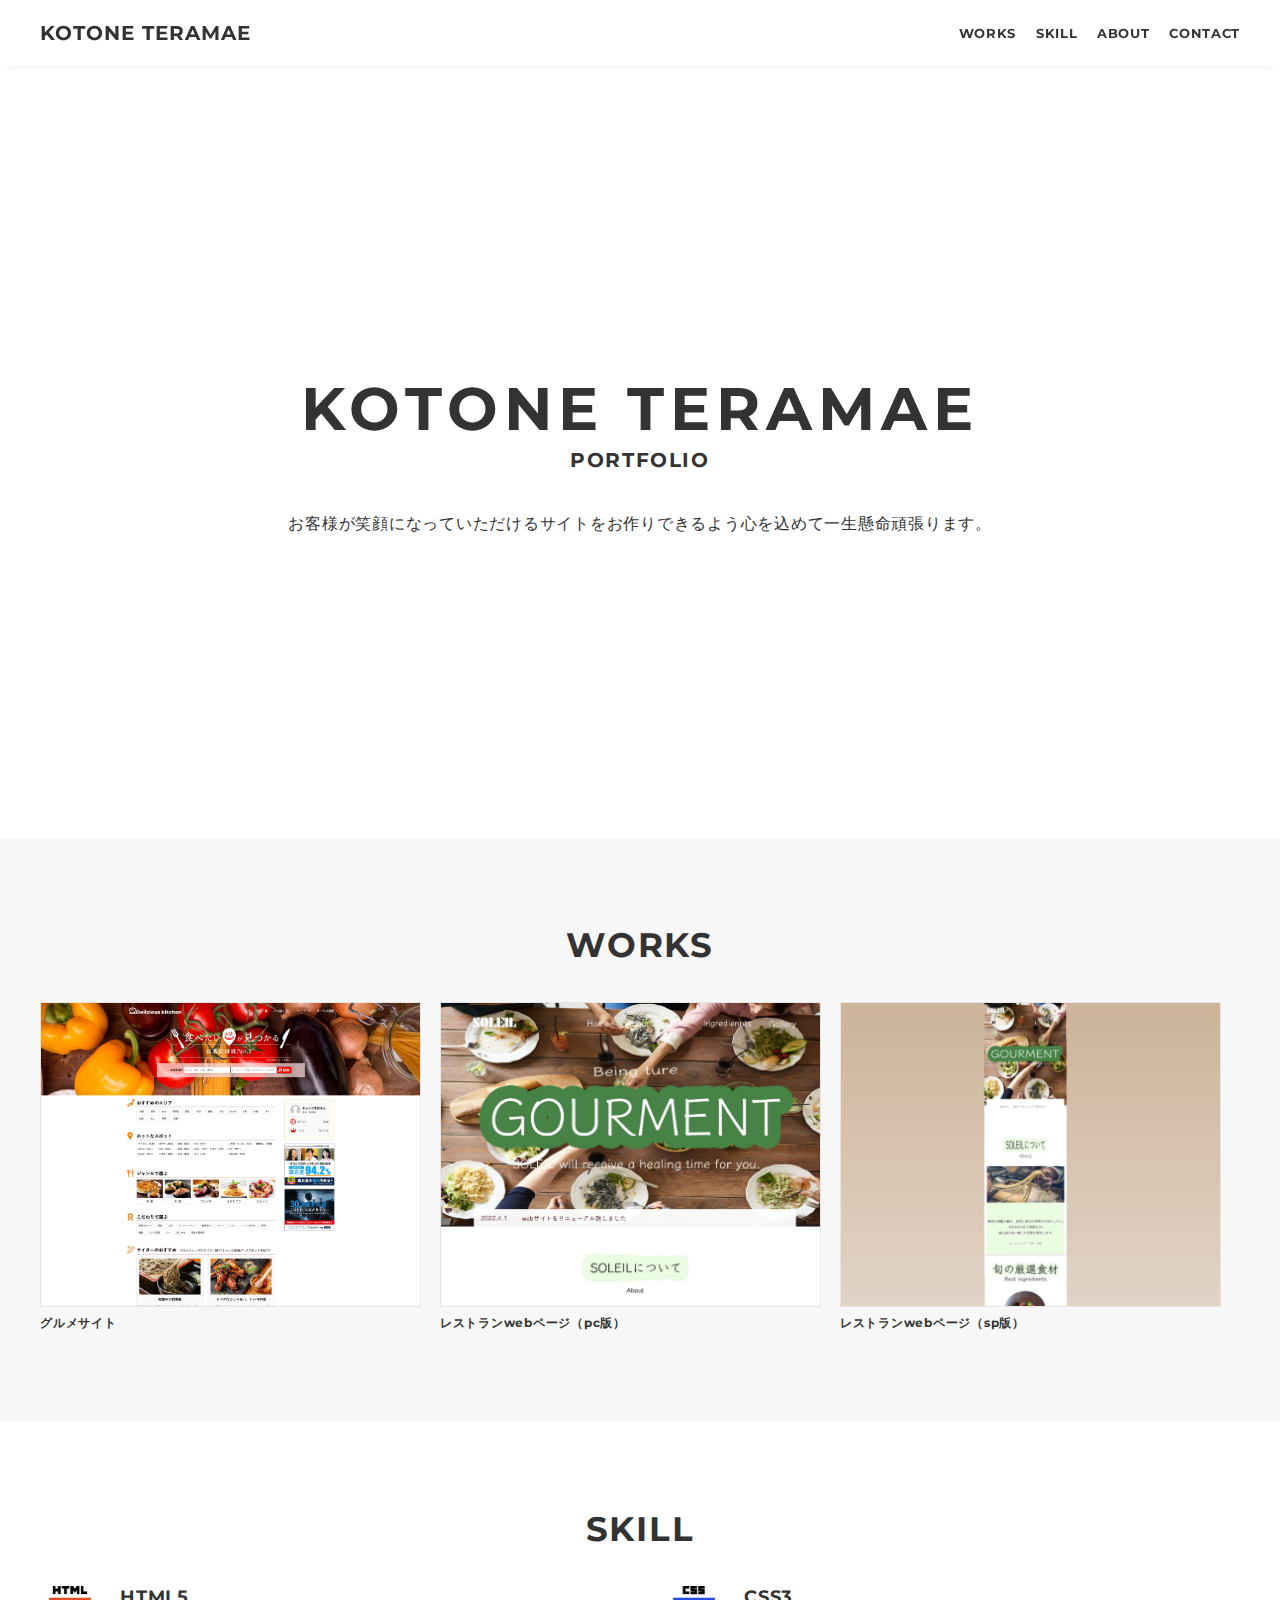
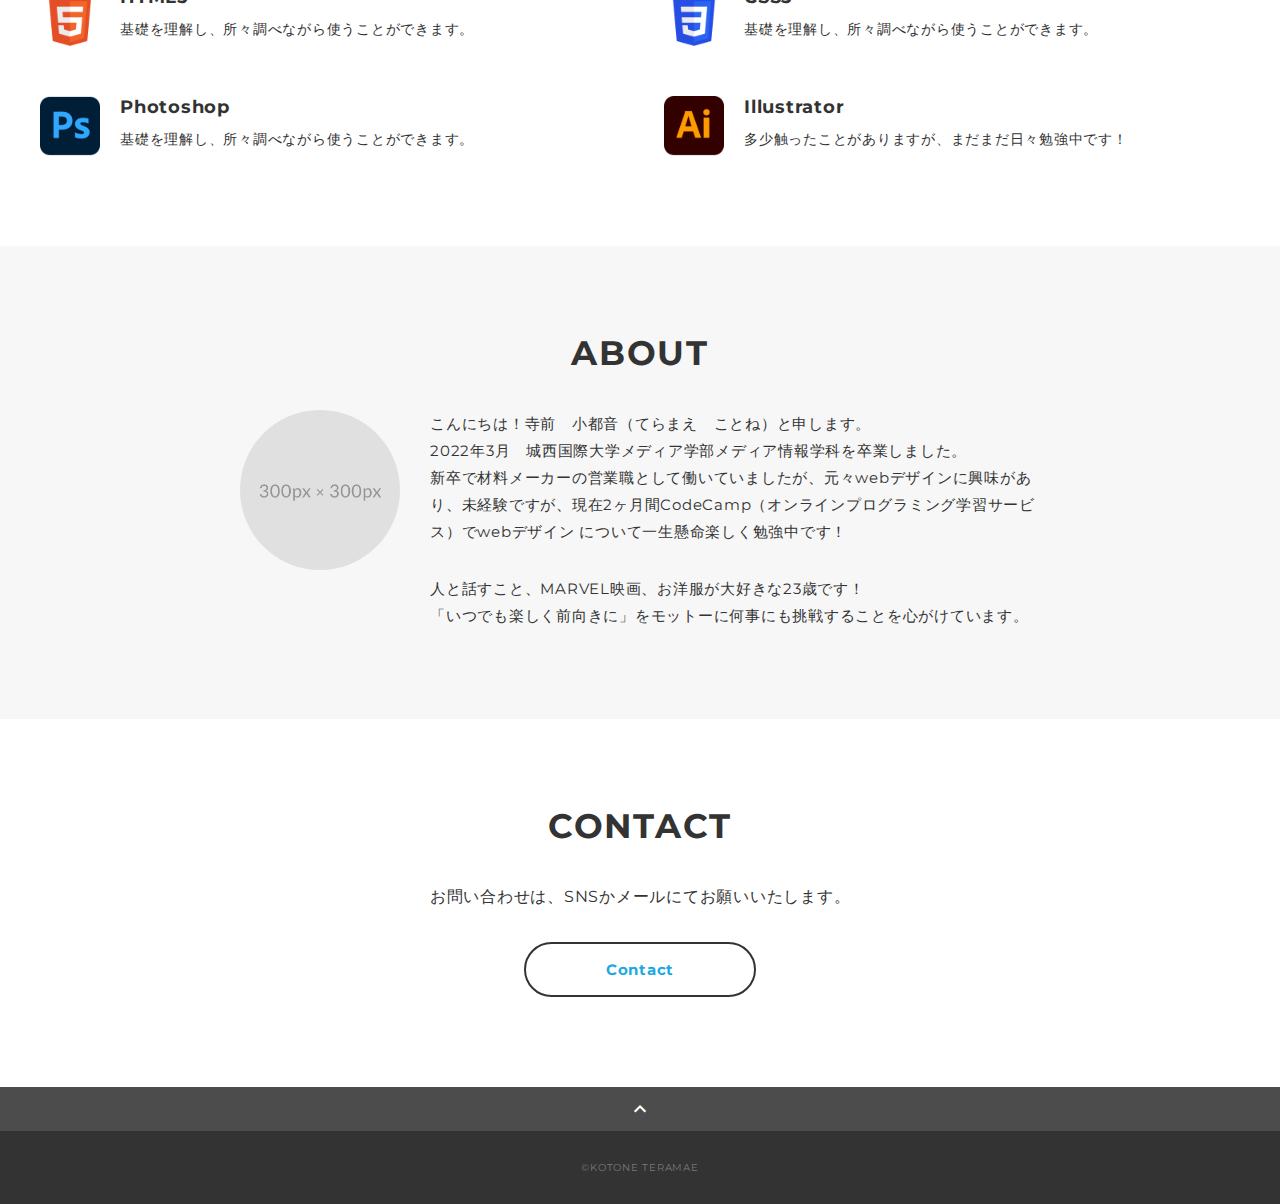
==== index.html @ c8ea1478 "portfolio upload" ====
<!DOCTYPE html>
<html>
<head>
  <meta charset="utf-8">
  <meta name="viewport" content="width=device-width,initial-scale=1">
  <meta property='og:type' content='website'>
  <meta property='og:title' content='WebデザイナーKOTONE TERAMAE ポートフォリオ'>
  <meta property='og:url' content='URLが入る'>
  <meta property='og:description' content='KOTONE TERAMAEのポートフォリオサイトです。'>
  <meta property="og:image" content="img/ogp.png">
  <meta name="description" content="KOTONE TERAMAEのポートフォリオサイトです" />
  <title>KOTONE TERAMAE ポートフォリオ</title>
  <link rel="preconnect" href="https://fonts.gstatic.com">
  <link href="https://fonts.googleapis.com/css2?family=Montserrat:wght@400;700&display=swap" rel="stylesheet">
  <link href="https://fonts.googleapis.com/css?family=Material+Icons+Outlined" rel="stylesheet">
  <link href="css/ress.css" media="all" rel="stylesheet" type="text/css" />
  <link href="css/style.css" media="all" rel="stylesheet" type="text/css" />
  <link rel="shortcut icon" href="img/favicon.ico" />
  <link rel=”canonical” href=”URLが入る” />
</head>

<body>
  <div class="wrapper">

    <!-- header -->
    <header class="header ">
      <div class="container">
        <h1 class="header-logo">
          <a href="index.html">KOTONE TERAMAE</a>
        </h1>
        <nav class="gnav">
          <ul class="gnav-list">
            <li class="gnav-item"><a href="#works">WORKS</a></li>
            <li class="gnav-item"><a href="#skill">SKILL</a></li>
            <li class="gnav-item"><a href="#about">ABOUT</a></li>
            <li class="gnav-item"><a href="#contact">CONTACT</a></li>
          </ul>
        </nav>
      </div>
    </header>
    <!-- /header -->

    <main class="content">

      <!-- mv -->
      <div class="mv">
        <div class="mv-container">
          <p class="mv-title">KOTONE TERAMAE</p>
          <p class="mv-subtitle">PORTFOLIO</p>
          <p class="mv-text">
            お客様が笑顔になっていただける<br class="sp-only">サイトをお作りできるよう心を込めて一生懸命頑張ります。<br>
          </p>
        </div>
      </div>
      <!-- /mv -->

      <!-- works -->
      <section class="works section" id="works">
        <div class="container">
          <h2 class="title">WORKS</h2>
          <div class="works-list">
            <a class="works-item" href="works-template.html">
              <div class="works-img"><img src="img/gourmet.jpg" alt="" /></div>
              <p class="works-name">グルメサイト</p>
            </a>
            <a class="works-item" href="works-template2.html">
              <div class="works-img"><img src="img/ps-theme-pc.jpg" alt="" /></div>
              <p class="works-name">レストランwebページ（pc版）</p>
            </a>
            <a class="works-item" href="works-template3.html">
              <div class="works-img"><img src="img/IMG_7217.PNG" alt="" /></div>
              <p class="works-name">レストランwebページ（sp版）</p>
            </a>
          </div>
        </div>
      </section>
      <!-- /works -->

      <!-- skill -->
      <section class="skill section" id="skill">
        <div class="container">
          <h2 class="title">SKILL</h2>
          <div class="skill-list">
            <div class="skill-item">
              <p class="skill-img"><img src="img/HTML.png" alt=""></p>
              <div class="skill-body">
                <h3 class="skill-name">HTML5</h3>
                <p class="skill-text">
                  基礎を理解し、所々調べながら使うことができます。</p>
              </div>
            </div>
            <div class="skill-item">
              <p class="skill-img"><img src="img/CSS.png" alt=""></p>
              <div class="skill-body">
                <h3 class="skill-name">CSS3</h3>
                <p class="skill-text">
                  基礎を理解し、所々調べながら使うことができます。</p>
              </div>
            </div>
            <div class="skill-item">
              <p class="skill-img"><img src="img/ps.png" alt=""></p>
              <div class="skill-body">
                <h3 class="skill-name">Photoshop</h3>
                <p class="skill-text">
                  基礎を理解し、所々調べながら使うことができます。</p>
              </div>
            </div>
            <div class="skill-item">
              <p class="skill-img"><img src="img/ai.png" alt=""></p>
              <div class="skill-body">
                <h3 class="skill-name">Illustrator</h3>
                <p class="skill-text">
                  多少触ったことがありますが、まだまだ日々勉強中です！</p>
              </div>
            </div>  
          </div>
        </div>
      </section>
      <!-- /skill -->

      <!-- about -->
      <section class="about section" id="about">
        <div class="container">
          <h2 class="title">ABOUT</h2>
          <div class="profile">
            <p class="profile-img">
              <img src="img/profile.jpg" alt="">
            </p>
            <div class="profile-body">
              <p>
                こんにちは！寺前　小都音（てらまえ　ことね）と申します。<br>2022年3月　城西国際大学メディア学部メディア情報学科を卒業しました。<br>
                新卒で材料メーカーの営業職として働いていましたが、元々webデザインに興味があり、未経験ですが、現在2ヶ月間CodeCamp（オンラインプログラミング学習サービス）でwebデザイン
                について一生懸命楽しく勉強中です！
              </p>
              <p>
                人と話すこと、MARVEL映画、お洋服が大好きな23歳です！
              　<br>「いつでも楽しく前向きに」をモットーに何事にも挑戦することを心がけています。
              </p>
            </div>
          </div>
        </div>
      </section>
      <!-- /about -->

      <!-- contact -->
      <section class="contact section" id="contact">
        <div class="container">
          <h2 class="title">CONTACT</h2>
          <p class="lead">
            お問い合わせは、<br class="sp-only">SNSかメールにてお願いいたします。
          </p>
          <div class="contact-list">
            <a class="mailbotan" href="mailto:sruju41580@yahpp.co.jp">Contact</a>
          </div>
        </div>
      </section>
      <!-- /contact -->
      <div class="page-top" id="js-page-top">
        <span class="material-icons-outlined">expand_less</span>
      </div>
    </main>

    <!-- footer -->
    <footer class="footer">
      <div class="copyright">&copy;KOTONE TERAMAE</div>
    </footer>
    <!-- /footer -->

  </div>
  <script src="https://ajax.googleapis.com/ajax/libs/jquery/3.6.0/jquery.min.js"></script>
  <script type='text/javascript' src="js/script.js"></script>
</body>
</html>
---- css/ress.css ----
/*!
 * ress.css • v3.0.1
 * MIT License
 * github.com/filipelinhares/ress
 */

/* # =================================================================
   # Global selectors
   # ================================================================= */

html {
  box-sizing: border-box;
  word-break: normal;
  -moz-tab-size: 4;
  tab-size: 4;

  -webkit-text-size-adjust: 100%; /* Prevent adjustments of font size after orientation changes in iOS */
}

*,
::before,
::after {
  box-sizing: inherit;
  background-repeat: no-repeat; /* Set `background-repeat: no-repeat` to all elements and pseudo elements */
}

::before,
::after {
  vertical-align: inherit;
  text-decoration: inherit; /* Inherit text-decoration and vertical align to ::before and ::after pseudo elements */
}

* {
  margin: 0;
  padding: 0; /* Reset `padding` and `margin` of all elements */
}

/* # =================================================================
   # General elements
   # ================================================================= */

hr {
  overflow: visible; /* Show the overflow in Edge and IE */
  height: 0; /* Add the correct box sizing in Firefox */
}

details,
main {
  display: block; /* Render the `main` element consistently in IE. */
}

summary {
  display: list-item; /* Add the correct display in all browsers */
}

small {
  font-size: 80%; /* Set font-size to 80% in `small` elements */
}

[hidden] {
  display: none; /* Add the correct display in IE */
}

abbr[title] {
  /* Add the correct text decoration in Chrome, Edge, IE, Opera, and Safari */
  text-decoration: underline;
  text-decoration: underline dotted;
  border-bottom: none; /* Remove the bottom border in Chrome 57 */
}

a {
  background-color: transparent; /* Remove the gray background on active links in IE 10 */
}

a:active,
a:hover {
  outline-width: 0; /* Remove the outline when hovering in all browsers */
}

code,
kbd,
pre,
samp {
  font-family: monospace, monospace; /* Specify the font family of code elements */
}

pre {
  font-size: 1em; /* Correct the odd `em` font sizing in all browsers */
}

b,
strong {
  font-weight: bolder; /* Add the correct font weight in Chrome, Edge, and Safari */
}

/* https://gist.github.com/unruthless/413930 */
sub,
sup {
  position: relative;
  font-size: 75%;
  line-height: 0;
  vertical-align: baseline;
}

sub {
  bottom: -.25em;
}

sup {
  top: -.5em;
}

/* # =================================================================
   # Forms
   # ================================================================= */

input {
  border-radius: 0;
}

/* Replace pointer cursor in disabled elements */
[disabled] {
  cursor: default;
}

[type="number"]::-webkit-container-spin-button,
[type="number"]::-webkit-outer-spin-button {
  height: auto; /* Correct the cursor style of increment and decrement buttons in Chrome */
}

[type="search"] {
  outline-offset: -2px; /* Correct the outline style in Safari */

  -webkit-appearance: textfield; /* Correct the odd appearance in Chrome and Safari */
}

[type="search"]::-webkit-search-decoration {
  -webkit-appearance: none; /* Remove the container padding in Chrome and Safari on macOS */
}

textarea {
  overflow: auto; /* Internet Explorer 11+ */
  resize: vertical; /* Specify textarea resizability */
}

button,
input,
optgroup,
select,
textarea {
  font: inherit; /* Specify font inheritance of form elements */
}

optgroup {
  font-weight: bold; /* Restore the font weight unset by the previous rule */
}

button {
  overflow: visible; /* Address `overflow` set to `hidden` in IE 8/9/10/11 */
}

button,
select {
  text-transform: none; /* Firefox 40+, Internet Explorer 11- */
}

/* Apply cursor pointer to button elements */
button,
[type="button"],
[type="reset"],
[type="submit"],
[role="button"] {
  cursor: pointer;
  color: inherit;
}

/* Remove container padding and border in Firefox 4+ */
button::-moz-focus-container,
[type="button"]::-moz-focus-container,
[type="reset"]::-moz-focus-container,
[type="submit"]::-moz-focus-container {
  padding: 0;
  border-style: none;
}

/* Replace focus style removed in the border reset above */
button:-moz-focusring,
[type="button"]::-moz-focus-container,
[type="reset"]::-moz-focus-container,
[type="submit"]::-moz-focus-container {
  outline: 1px dotted ButtonText;
}

button,
html [type="button"],
/* Prevent a WebKit bug where (2) destroys native `audio` and `video`controls in Android 4 */
[type="reset"],
[type="submit"] {
  -webkit-appearance: button; /* Correct the inability to style clickable types in iOS */
}

/* Remove the default button styling in all browsers */
button,
input,
select,
textarea {
  border-style: none;
  background-color: transparent;
}

/* Style select like a standard input */
select {
  -webkit-appearance: none; /* Chrome 41+ */
  -moz-appearance: none; /* Firefox 36+ */
}

select::-ms-expand {
  display: none; /* Internet Explorer 11+ */
}

select::-ms-value {
  color: currentColor; /* Internet Explorer 11+ */
}

legend {
  display: table; /* Correct the text wrapping in Edge and IE */
  max-width: 100%; /* Correct the text wrapping in Edge and IE */
  max-width: 100%; /* Correct the text wrapping in Edge 18- and IE */
  white-space: normal; /* Correct the text wrapping in Edge and IE */
  color: inherit; /* Correct the color inheritance from `fieldset` elements in IE */
  border: 0; /* Correct `color` not being inherited in IE 8/9/10/11 */
}

::-webkit-file-upload-button {
  font: inherit; /* Change font properties to `inherit` in Chrome and Safari */
  color: inherit;
  /* Correct the inability to style clickable types in iOS and Safari */

  -webkit-appearance: button;
}

/* # =================================================================
   # Specify media element style
   # ================================================================= */

img {
  border-style: none; /* Remove border when inside `a` element in IE 8/9/10 */
}

/* Add the correct vertical alignment in Chrome, Firefox, and Opera */
progress {
  vertical-align: baseline;
}

/* # =================================================================
   # Accessibility
   # ================================================================= */

/* Hide content from screens but not screenreaders */
@media screen {
  [hidden~="screen"] {
    display: inherit;
  }
  [hidden~="screen"]:not(:active):not(:focus):not(:target) {
    position: absolute !important;
    clip: rect(0 0 0 0) !important;
  }
}

/* Specify the progress cursor of updating elements */
[aria-busy="true"] {
  cursor: progress;
}

/* Specify the pointer cursor of trigger elements */
[aria-controls] {
  cursor: pointer;
}

/* Specify the unstyled cursor of disabled, not-editable, or otherwise inoperable elements */
[aria-disabled] {
  cursor: default;
}
---- css/style.css ----
body {
  font-family: "Montserrat","Helvetica Neue",Arial,"Hiragino Kaku Gothic ProN","Hiragino Sans",Meiryo,sans-serif;
  font-size: 15px;
  letter-spacing: .05em;
  color: #333;
}

a {
  transition: opacity .3s;
  text-decoration: none;
  color: #1ca9e3;
}

img {
  max-width: 100%;
  height: auto;
  vertical-align: bottom;
  border-style: none;
}



.pc-only {
  display: block;
}

.sp-only {
  display: none;
}

/*--------------------------------
 レイアウト
---------------------------------*/
.wrapper {
  padding-top: 73px;
}

.section {
  padding: 90px 0;
}

.section:nth-of-type(odd) {
  background-color: #f7f7f7;
}

.container {
  max-width: 1340px;
  margin: 0 auto;
  padding: 0 40px;
}

/*--------------------------------
 見出し
---------------------------------*/
.title {
  font-size: 34px;
  font-weight: bold;
  line-height: 1;
  margin-bottom: 40px;
  text-align: center;
  letter-spacing: .05em;
  color: #333;
}

.lead {
  font-size: 16px;
  line-height: 1.8;
  margin-bottom: 30px;
}

/*--------------------------------
ヘッダー
---------------------------------*/
.header {
  position: fixed;
  top: 0;
  z-index: 1;
  width: 100%;
  background-color: #fff;
  box-shadow: 0 5px 10px -6px rgba(0,0,0,.1);
}

.header .container {
  display: flex;
  align-items: center;
  justify-content: space-between;
  padding: 20px 40px;
}

.header-logo {
  font-size: 20px;
  font-weight: bold;
  line-height: 1.2;
  margin-right: 20px;
  letter-spacing: .05em;
}

.header-logo a {
  color: #333;
}

.gnav-list {
  display: flex;
  justify-content: space-between;
  list-style: none;
}

.gnav-item:not(:last-child) {
  margin-right: 20px;
}

.gnav-item a {
  position: relative;
  font-size: 13px;
  font-weight: bold;
  display: inline-block;
  padding: 5px 0;
  transition: .3s;
  letter-spacing: .05em;
  color: #333;
}
.gnav-item a:after {
  position: absolute;
  bottom: 0;
  left: 50%;
  width: 0;
  height: 3px;
  content: "";
  transition: .3s;
  -webkit-transform: translateX(-50%);
  transform: translateX(-50%);
  background-color: #333;
}

.gnav-item a:hover:after {
  width: 100%;
}

/*--------------------------------
 メインビジュアル
---------------------------------*/
.mv {
  display: flex;
  align-items: center;
  justify-content: center;
  height: 85vh;
  text-align: center;
}

.mv-container {
  padding: 0 40px;
}

.mv-title {
  font-size: 60px;
  font-weight: bold;
  line-height: 1.2;
  margin-bottom: 5px;
  letter-spacing: .1em;
}
.mv-subtitle {
  font-size: 20px;
  font-weight: bold;
  line-height: 1;
  margin-bottom: 40px;
  letter-spacing: .08em;
}

.mv-text {
  font-size: 16px;
  line-height: 1.8;
}

/*--------------------------------
 Works
---------------------------------*/
.works-list {
  display: flex;
  flex-wrap: wrap;
  margin-bottom: -40px;
}

.works-item {
  width: 31.74603%;
  margin-right: 1.58730%;
  margin-bottom: 40px;
  color: #333;
}

.works-item:hover {
  opacity: .9;
}

.works-item:nth-of-type(3n) {
  margin-right: 0;
}

.works-img img {
  border: 1px solid #e6e6e6;
}

.works-name {
  font-size: 12px;
  font-weight: bold;
  margin-top: 8px;
}

.works-info {
  font-size: 10px;
  margin-top: 5px;
}

/*--------------------------------
 Skill
---------------------------------*/
.skill-list {
  display: flex;
  flex-wrap: wrap;
  justify-content: space-between;
  margin-bottom: -50px;
}

.skill-item {
  display: flex;
  align-items: flex-start;
  justify-content: space-between;
  width: 48%;
  margin-bottom: 50px;
}

.skill-img {
  width: 60px;
  height: auto;
  margin-right: 20px;
}

.skill-body {
  flex: 1;
}

.skill-name {
  margin-bottom: 10px;
}

.skill-text {
  font-size: 14px;
  line-height: 1.8;
}

/*--------------------------------
 About
---------------------------------*/
.profile {
  display: flex;
  flex-wrap: wrap;
  max-width: 800px;
  margin: 0 auto;
}
.profile-img {
  width: 20%;
  margin-right: 30px;
  border-radius: 50%;
}
.profile-img img {
  border-radius: 50%;
}
.profile-body {
  flex: 1;
}

.profile-body p {
  font-size: 15px;
  line-height: 1.8;
}

.profile-body p:not(:last-child) {
  margin-bottom: 30px;
}

/*--------------------------------
 Contact
---------------------------------*/
.contact {
  text-align: center;
}

.contact-item:not(:last-child) {
  margin-right: 10px;
}

.contact-text {
  margin-top: 10px;
}

.mailbotan{
  display: inline-block;
  border-radius: 50px;
  border: 2px solid #333;
  padding: 16px 80px;
  font-weight: bold;
  background-color: white;
  transition: .3s;
}
.mailbotan:hover{
  border-color: #1ca9e3;
  background-color: #f5f5f5;
}
/*--------------------------------
 ページトップ
---------------------------------*/
.page-top {
  font-weight: bold;
  padding: 10px;
  cursor: pointer;
  text-align: center;
  background-color: #4c4c4c;
}

.page-top .material-icons-outlined {
  vertical-align: bottom;
  color: #fff;
}

/*--------------------------------
 フッター
---------------------------------*/
.footer {
  padding: 30px;
  background-color: #333;
}

.copyright {
  font-size: 10px;
  text-align: center;
  color: #797979;
}

/*--------------------------------
 下層：Worksページ
---------------------------------*/
.article {
  padding: 80px 0;
}

.article-container {
  max-width: 1040px;
  margin: 0 auto;
  padding: 0 20px;
}

.article-title {
  margin-bottom: 30px;
  text-align: center;
}

.article-body {
  max-width: 720px;
  margin: 0 auto;
  margin-bottom: 80px;
}

.article-body h3 {
  position: relative;
  font-size: 18px;
  margin-bottom: 5px;
  padding-left: 1em;
}

.article-body h3:not(:first-child) {
  margin-top: 50px;
}

.article-body h3::before {
  position: absolute;
  top: 0;
  left: 0;
  width: 4px;
  height: 100%;
  content: "";
  border-radius: 3px;
  background-color: #333;
}

.article-body p {
  font-size: 15px;
  line-height: 1.8;
  margin-bottom: 30px;
}

.home-link {
  text-align: center;
}

/*media Queries 767
----------------------------------------------------*/
@media screen and (max-width: 767px) {
  body {
    font-size: 14px;
  }

  .pc-only {
    display: none;
  }

  .sp-only {
    display: block;
  }

  /* 見出し */
  .title {
    font-size: 26px;
    margin-bottom: 20px;
  }

  .lead {
    font-size: 14px;
    line-height: 1.7;
    margin-bottom: 20px;
  }

  /* レイアウト */
  .wrapper {
    padding-top: 57px;
  }

  .section {
    padding: 60px 0;
  }

  .container {
    padding: 0 20px;
  }

  /* ヘッダー */
  .header .container {
    padding: 15px;
  }

  .header-logo {
    font-size: 15px;
    margin-right: 15px;
  }

  .gnav-item:not(:last-child) {
    margin-right: 10px;
  }

  .gnav-item a {
    font-size: 10px;
  }

  .gnav-item a:after {
    display: none;
  }

  /*  メインビジュアル */
  .mv {
    height: 75vh;
  }

  .mv-container {
    padding: 0 20px;
  }

  .mv-title {
    font-size: 30px;
  }
  .mv-subtitle {
    font-size: 16px;
    margin-bottom: 20px;
  }

  .mv-text {
    font-size: 14px;
    line-height: 1.7;
  }

  /* Works */
  .works-name {
    font-size: 12px;
  }

  .works-info {
    margin-top: 3px;
  }

  .works-list {
    justify-content: space-between;
  }

  .works-item {
    flex: 0 0 48%;
    margin-right: 0;
    margin-bottom: 30px;
  }

  /* Skill */
  .skill-list {
    display: block;
    margin-bottom: 0;
  }

  .skill-item {
    width: 100%;
    margin-bottom: 35px;
  }

  .skill-item:last-child {
    margin-bottom: 0;
  }

  .skill-name {
    margin-bottom: 5px;
  }

  .skill-text {
    font-size: 13px;
    line-height: 1.7;
  }

  /* About */
  .profile {
    display: block;
  }
  .profile-img {
    width: 150px;
    margin: 0 auto;
    margin-bottom: 25px;
  }

  .profile-body p {
    font-size: 14px;
    line-height: 1.7;
  }

  .profile-body p:not(:last-child) {
    margin-bottom: 20px;
  }

  /* フッター */
  .footer {
    padding: 20px;
  }

  /* 下層ページ */
  .article {
    padding: 50px 0;
  }

  .article-body h3 {
    font-size: 16px;
    padding-left: .8em;
  }

  .article-body h3:not(:first-child) {
    margin-top: 30px;
  }

  .article-body p {
    font-size: 14px;
    line-height: 1.7;
    margin-bottom: 20px;
  }
}
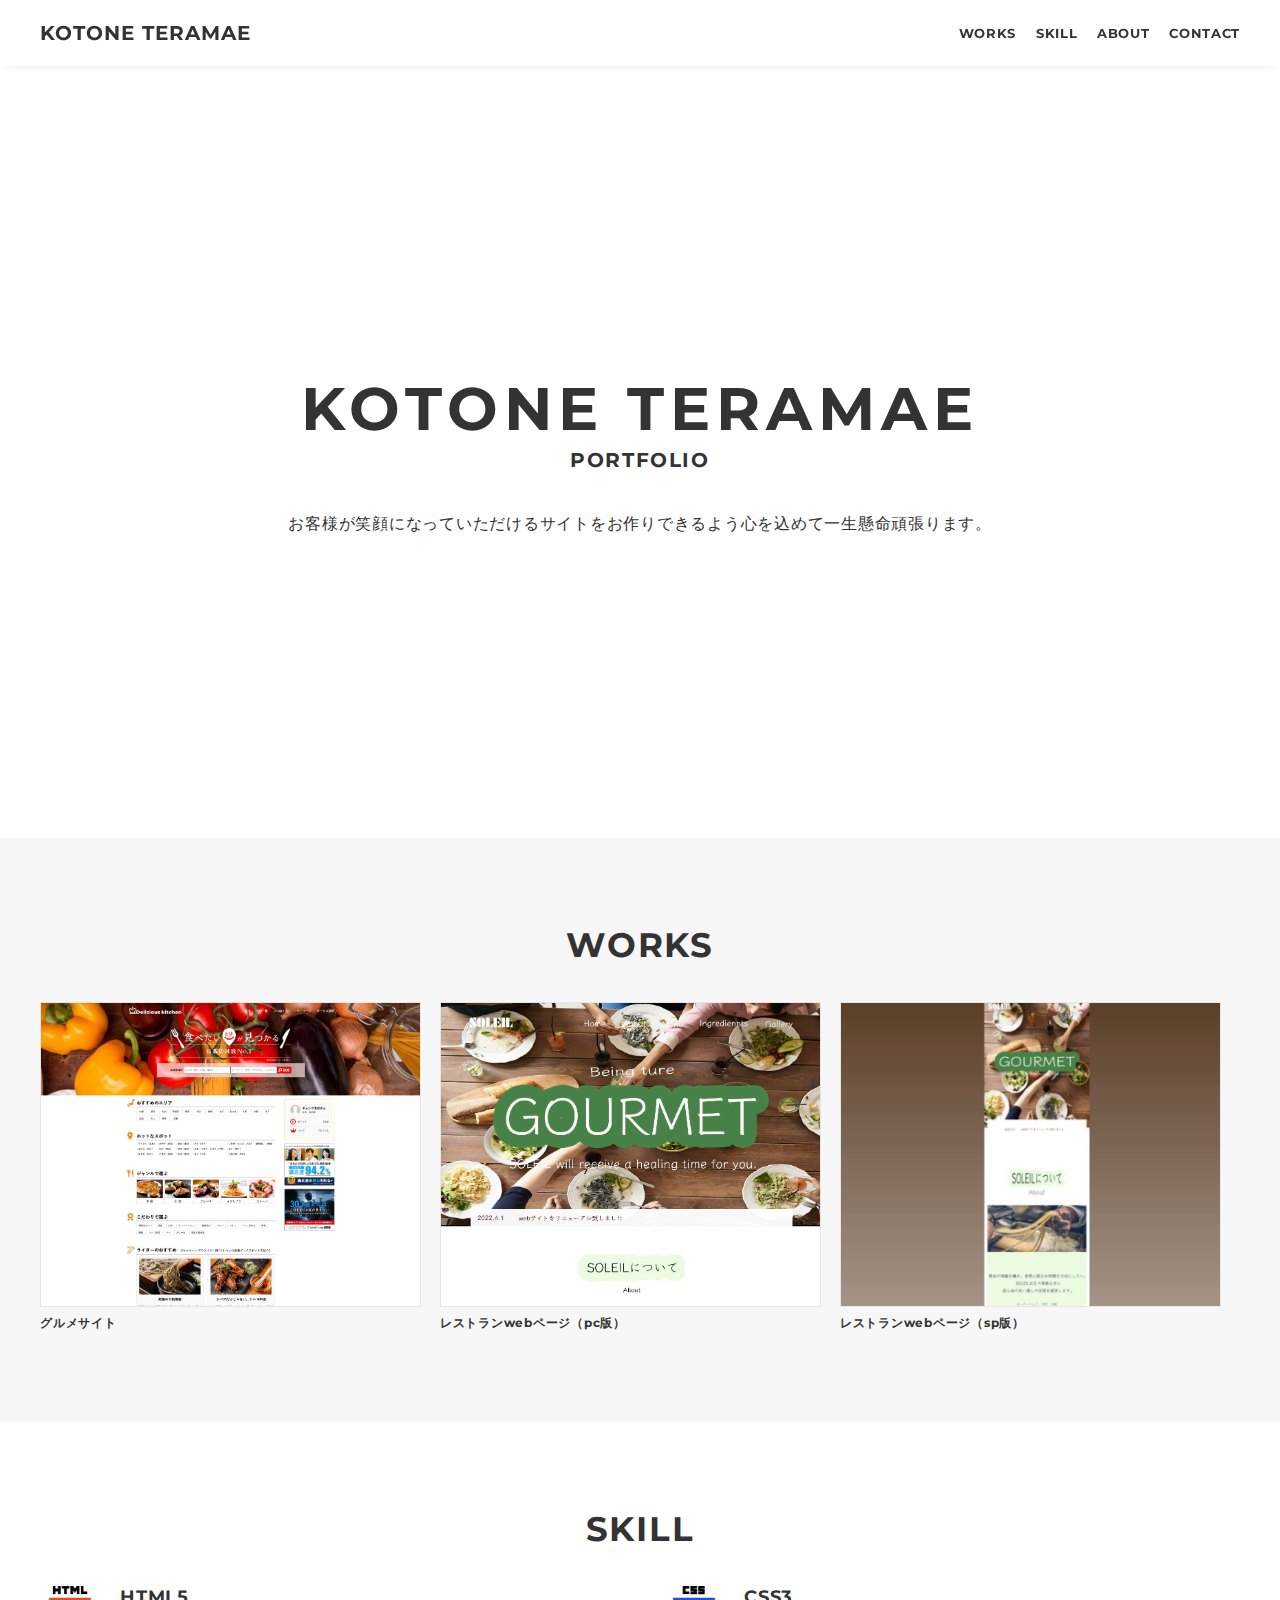
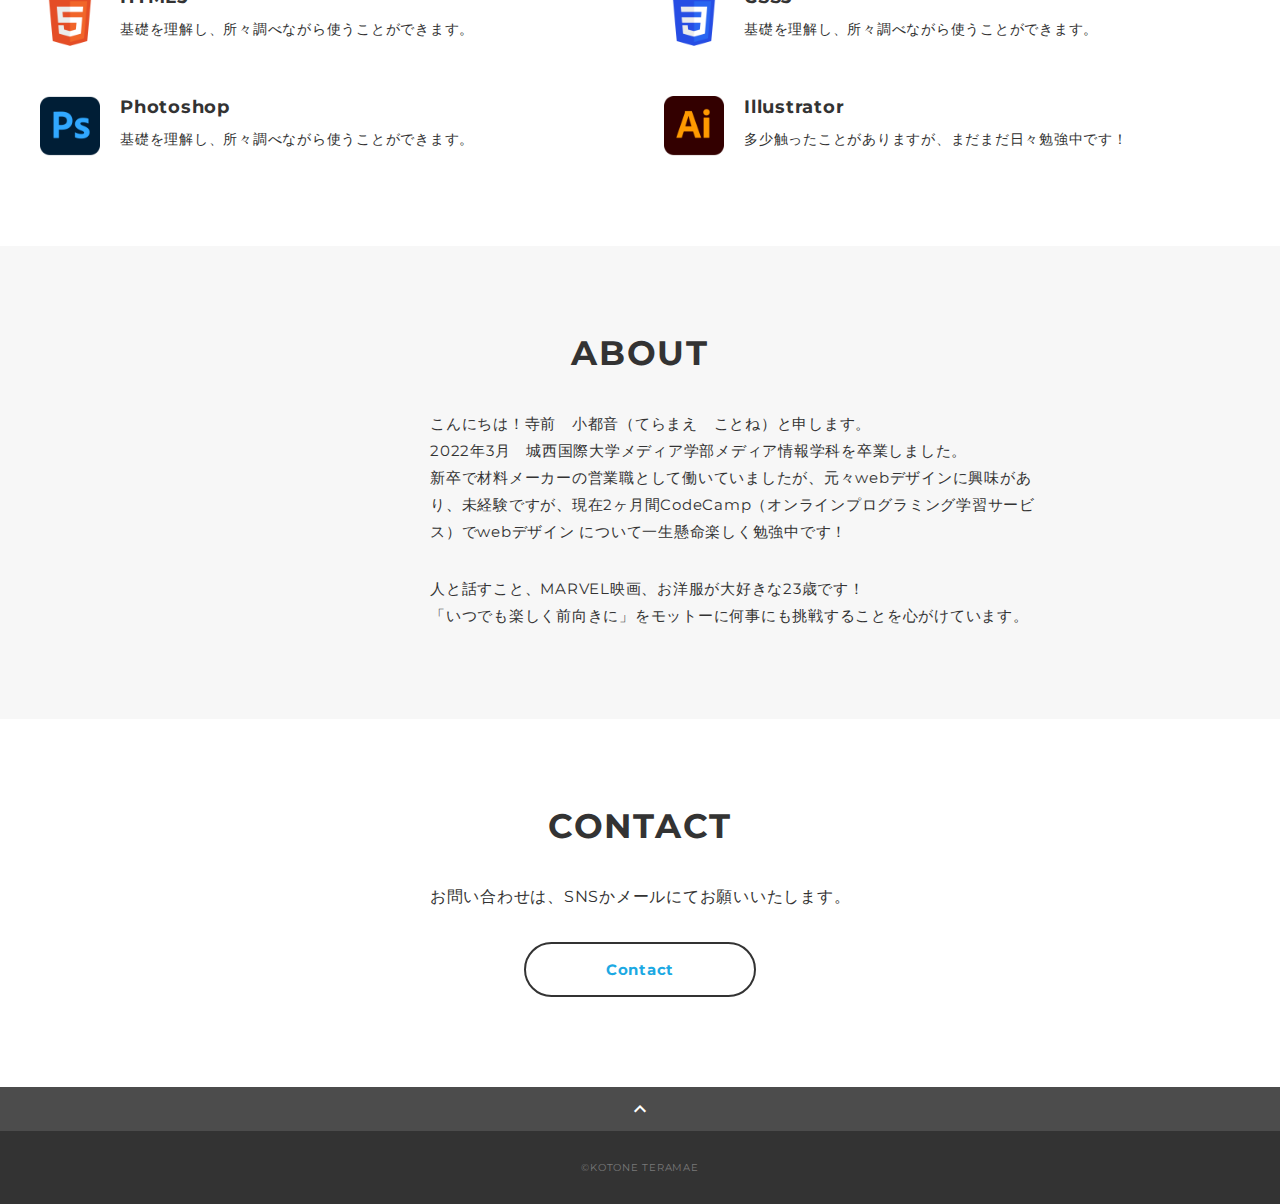
==== commit 4984fcd6: "portfolio upload" ====
--- a/index.html
+++ b/index.html
@@ -124,7 +124,7 @@
           <h2 class="title">ABOUT</h2>
           <div class="profile">
             <p class="profile-img">
-              <img src="img/profile.jpg" alt="">
+              <img src="img/abouto.jpg" alt="">
             </p>
             <div class="profile-body">
               <p>
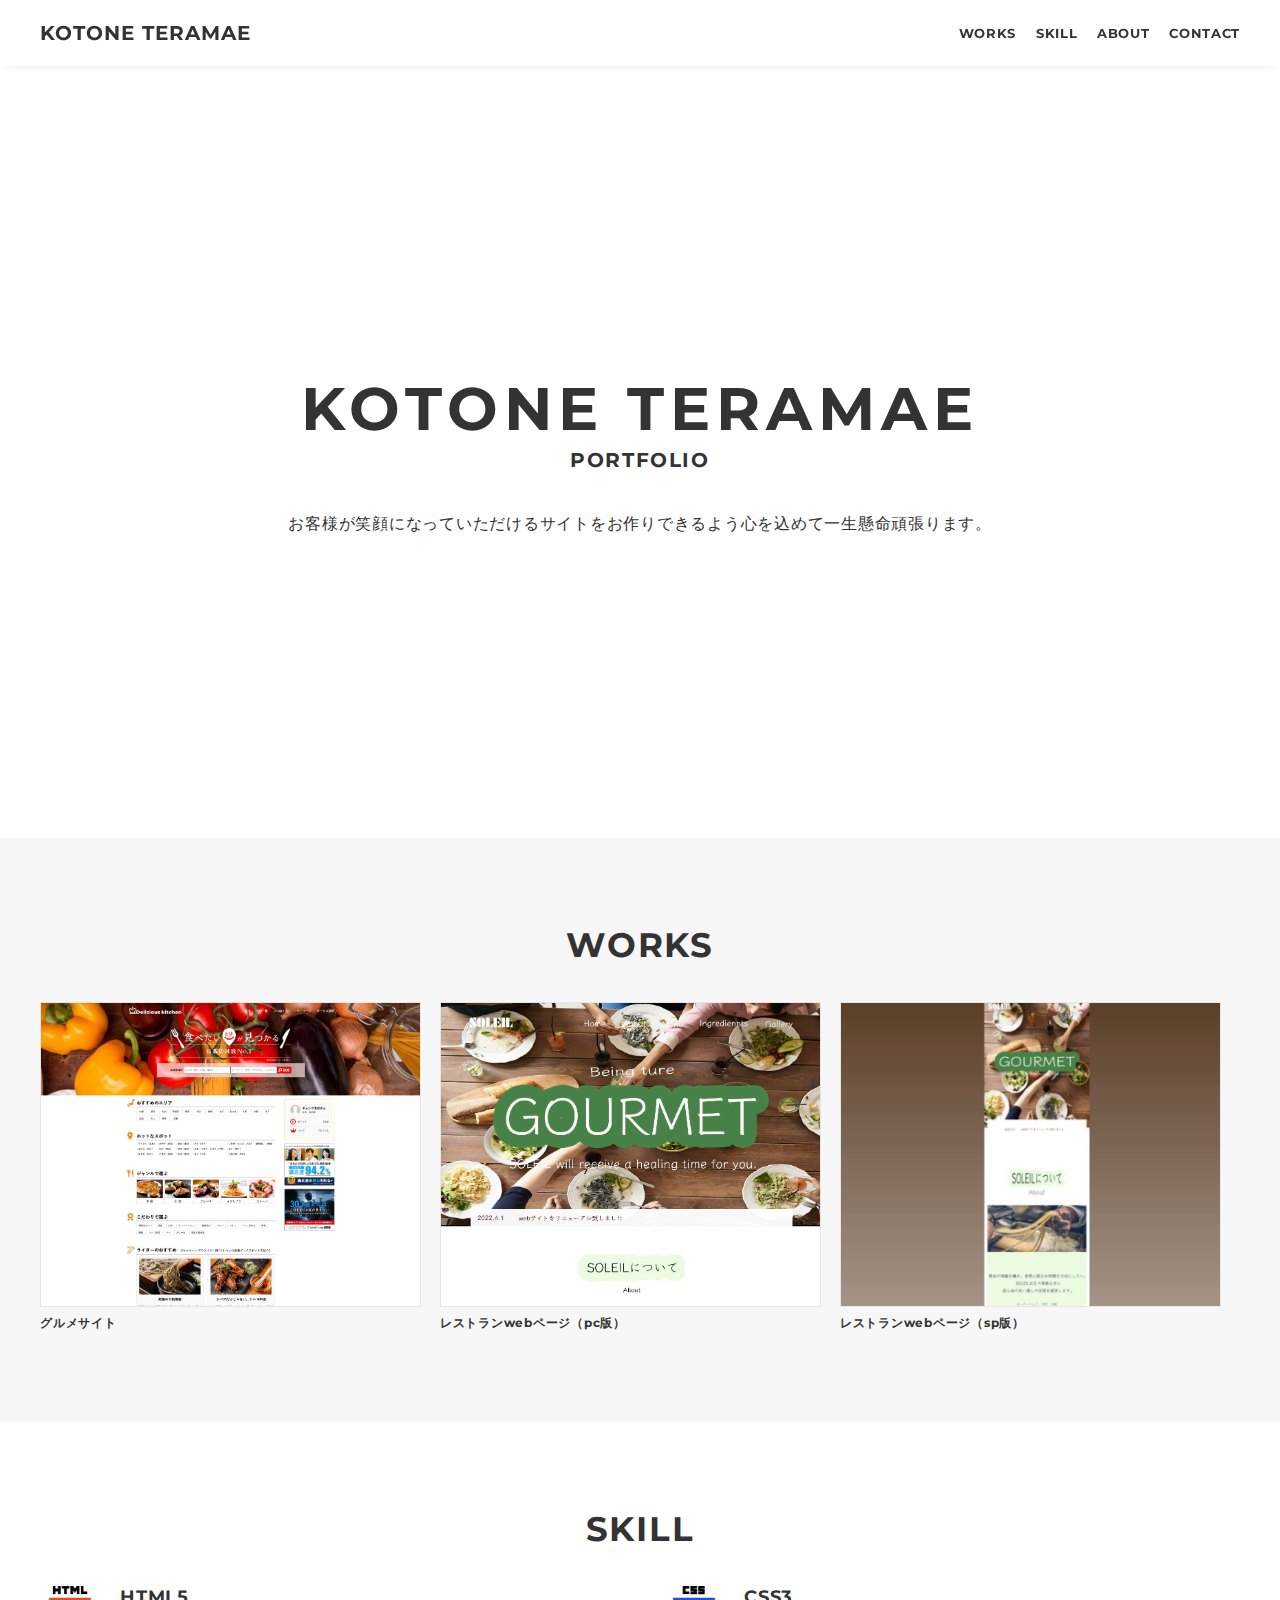
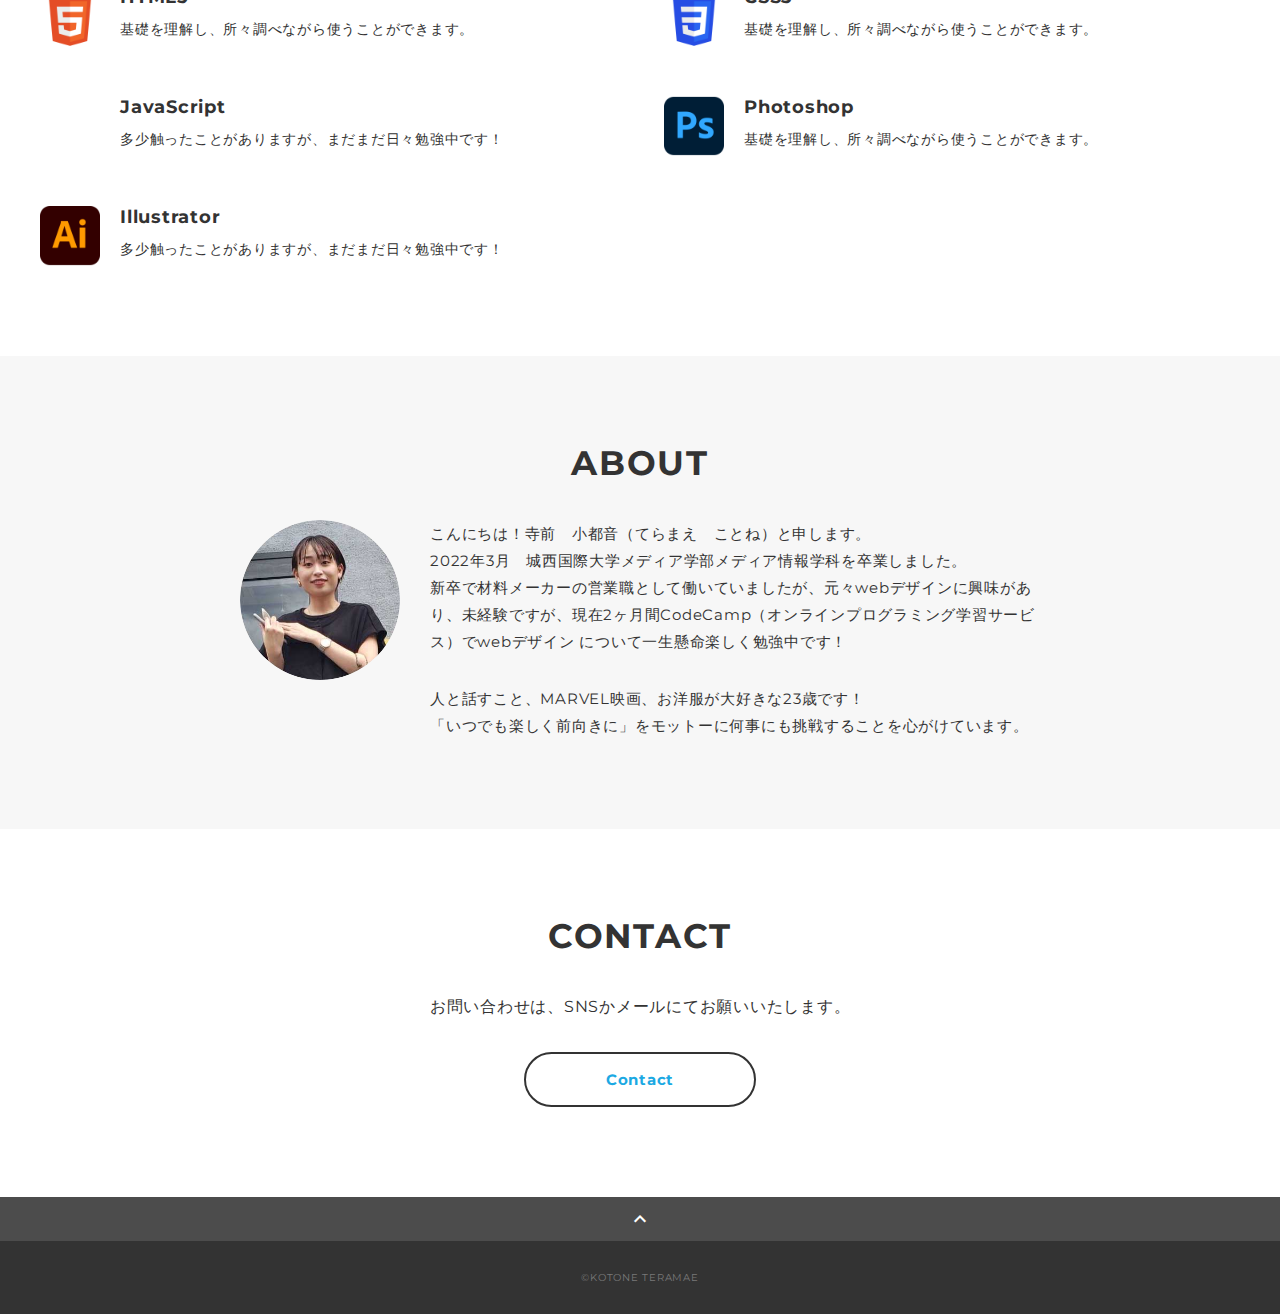
==== commit 487282c0: "portfolio upload" ====
--- a/index.html
+++ b/index.html
@@ -98,6 +98,14 @@
               </div>
             </div>
             <div class="skill-item">
+              <p class="skill-img"><img src="img/js.jpg" alt=""></p>
+              <div class="skill-body">
+                <h3 class="skill-name">JavaScript</h3>
+                <p class="skill-text">
+                  多少触ったことがありますが、まだまだ日々勉強中です！</p>
+              </div>
+            </div>  
+            <div class="skill-item">
               <p class="skill-img"><img src="img/ps.png" alt=""></p>
               <div class="skill-body">
                 <h3 class="skill-name">Photoshop</h3>
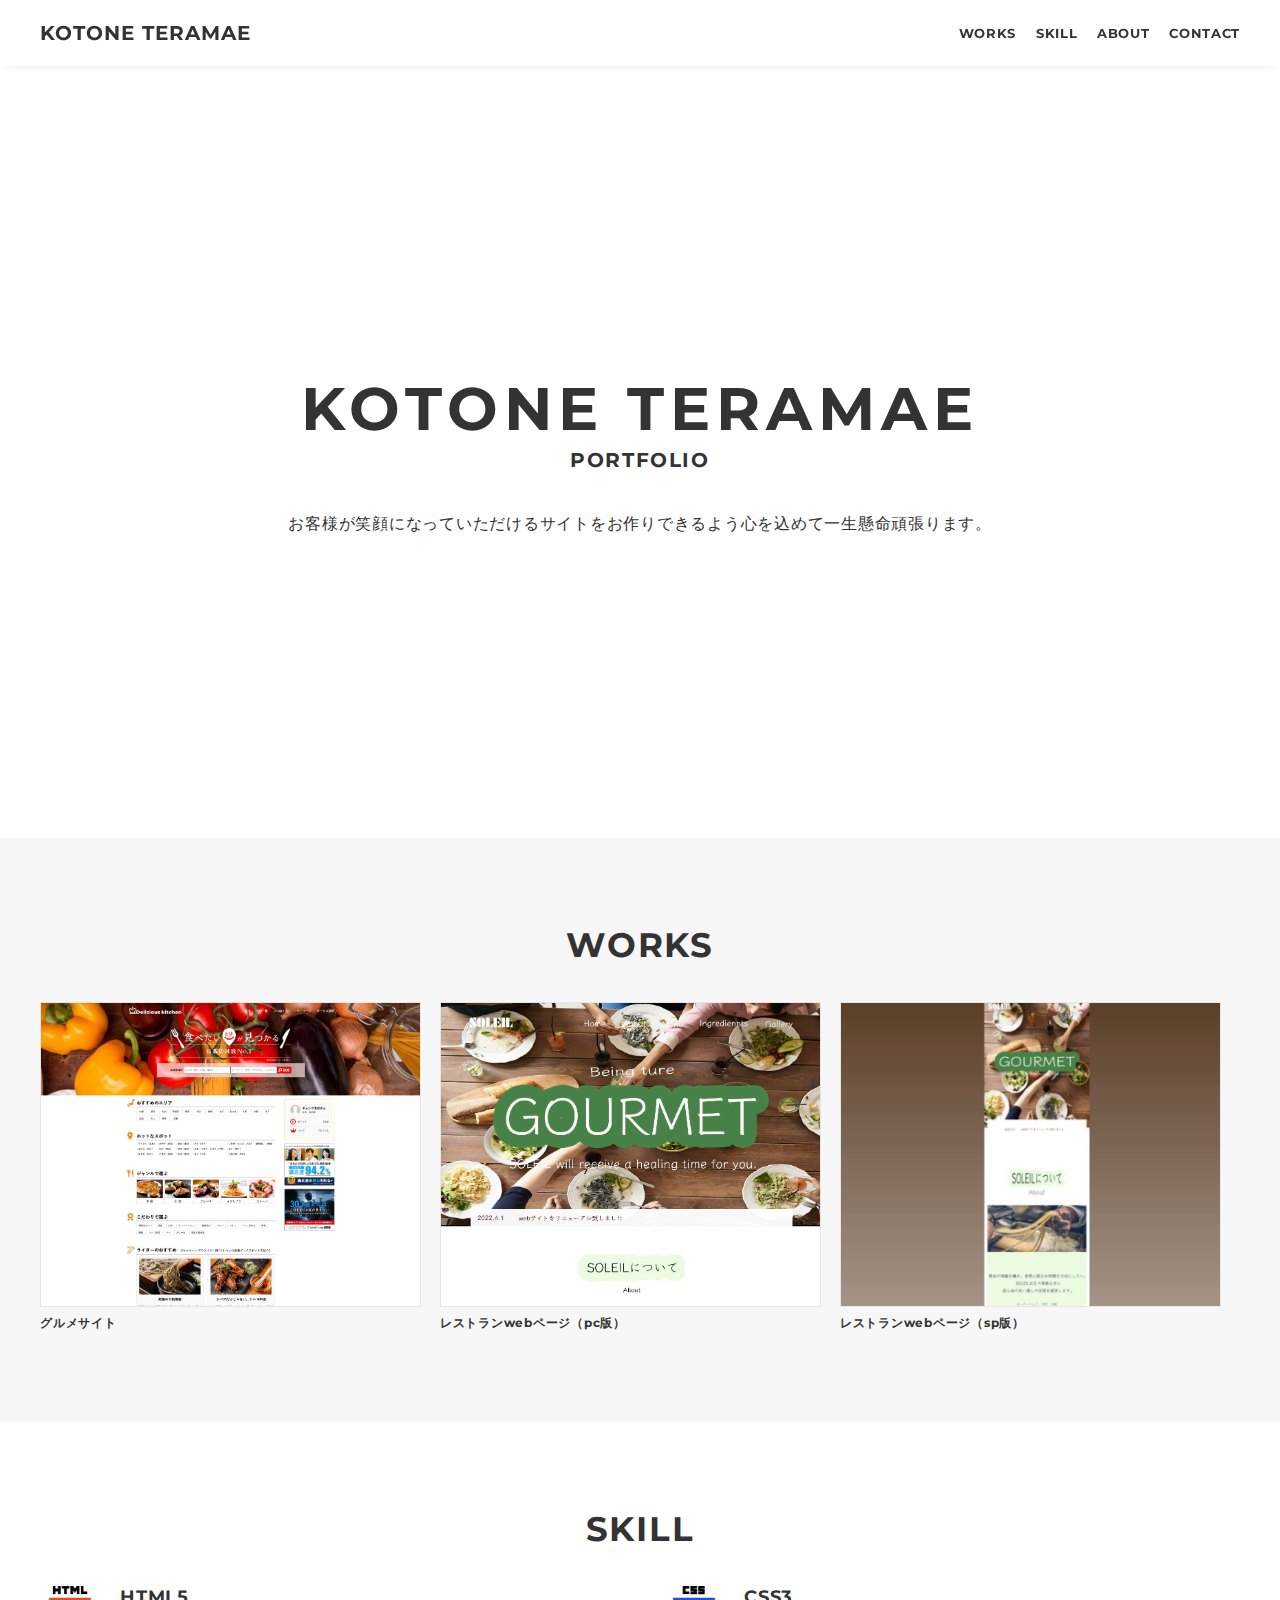
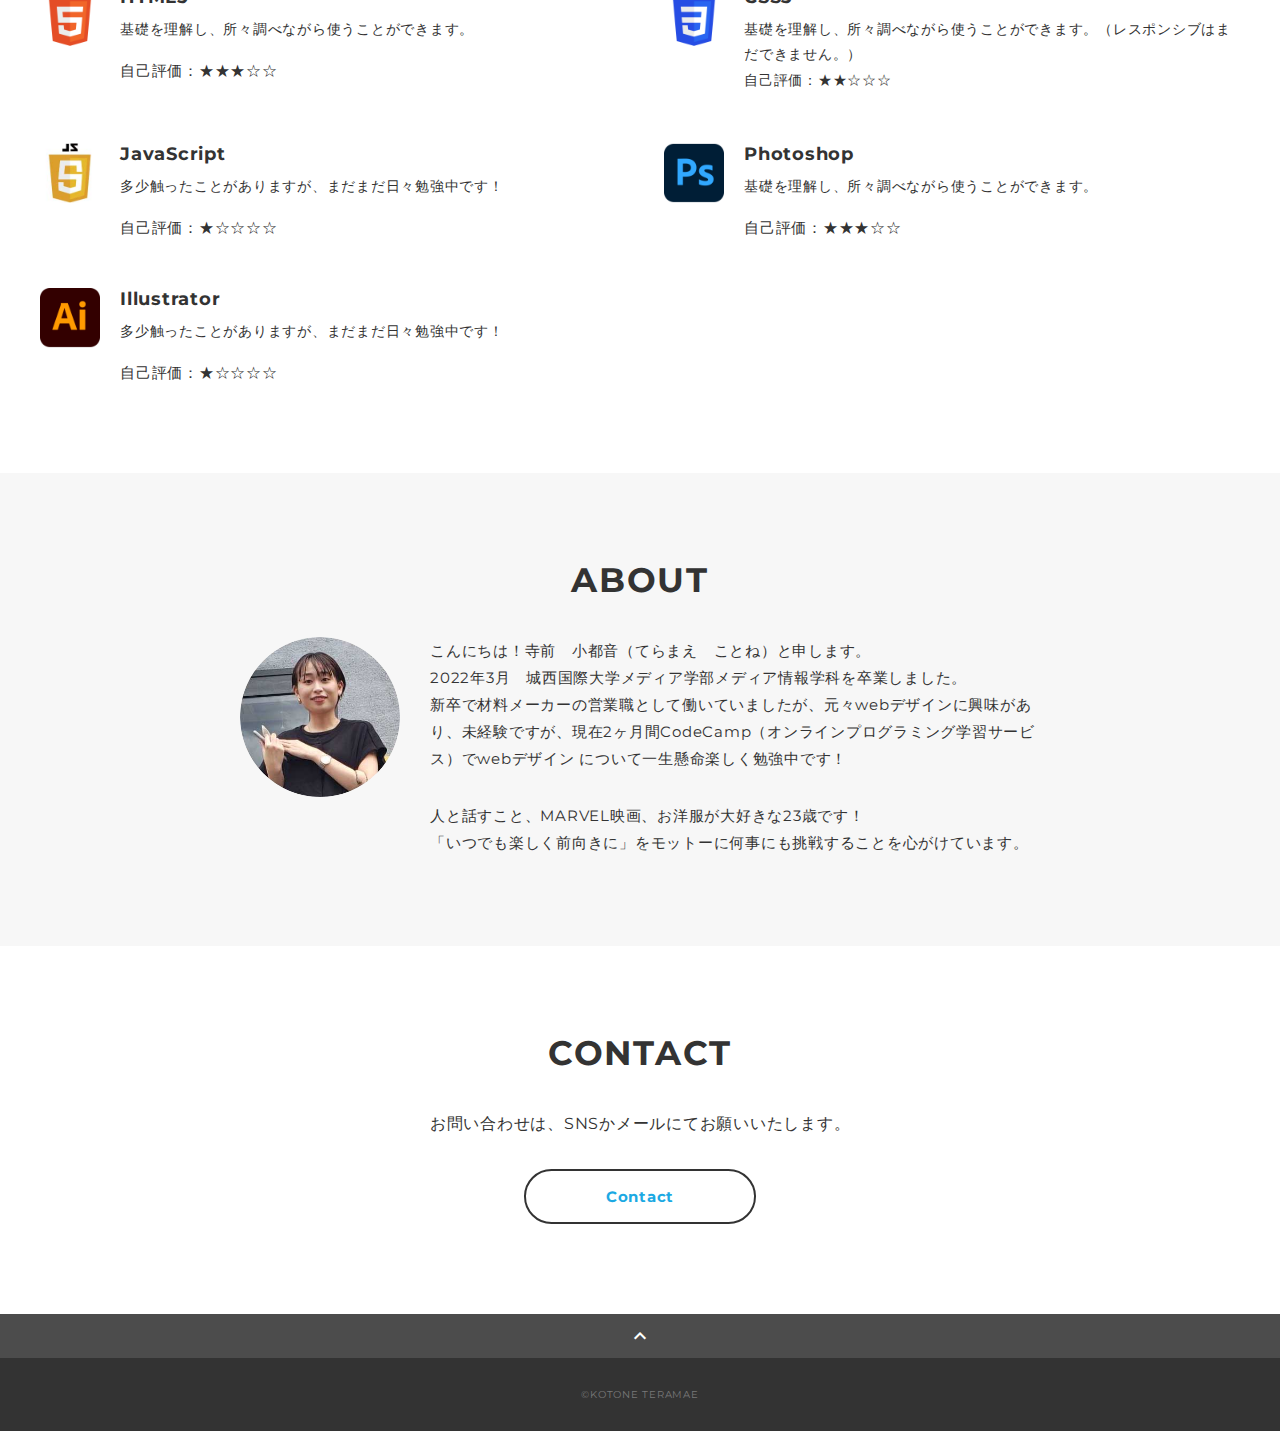
==== commit d84b9c60: "portfolio upload" ====
--- a/index.html
+++ b/index.html
@@ -86,7 +86,7 @@
               <div class="skill-body">
                 <h3 class="skill-name">HTML5</h3>
                 <p class="skill-text">
-                  基礎を理解し、所々調べながら使うことができます。</p>
+                  基礎を理解し、所々調べながら使うことができます。</p><br>自己評価：★★★☆☆
               </div>
             </div>
             <div class="skill-item">
@@ -94,7 +94,7 @@
               <div class="skill-body">
                 <h3 class="skill-name">CSS3</h3>
                 <p class="skill-text">
-                  基礎を理解し、所々調べながら使うことができます。</p>
+                  基礎を理解し、所々調べながら使うことができます。（レスポンシブはまだできません。）<br>自己評価：★★☆☆☆</p>
               </div>
             </div>
             <div class="skill-item">
@@ -102,7 +102,7 @@
               <div class="skill-body">
                 <h3 class="skill-name">JavaScript</h3>
                 <p class="skill-text">
-                  多少触ったことがありますが、まだまだ日々勉強中です！</p>
+                  多少触ったことがありますが、まだまだ日々勉強中です！</p><br>自己評価：★☆☆☆☆
               </div>
             </div>  
             <div class="skill-item">
@@ -110,7 +110,7 @@
               <div class="skill-body">
                 <h3 class="skill-name">Photoshop</h3>
                 <p class="skill-text">
-                  基礎を理解し、所々調べながら使うことができます。</p>
+                  基礎を理解し、所々調べながら使うことができます。</p><br>自己評価：★★★☆☆
               </div>
             </div>
             <div class="skill-item">
@@ -118,7 +118,7 @@
               <div class="skill-body">
                 <h3 class="skill-name">Illustrator</h3>
                 <p class="skill-text">
-                  多少触ったことがありますが、まだまだ日々勉強中です！</p>
+                  多少触ったことがありますが、まだまだ日々勉強中です！</p><br>自己評価：★☆☆☆☆
               </div>
             </div>  
           </div>
